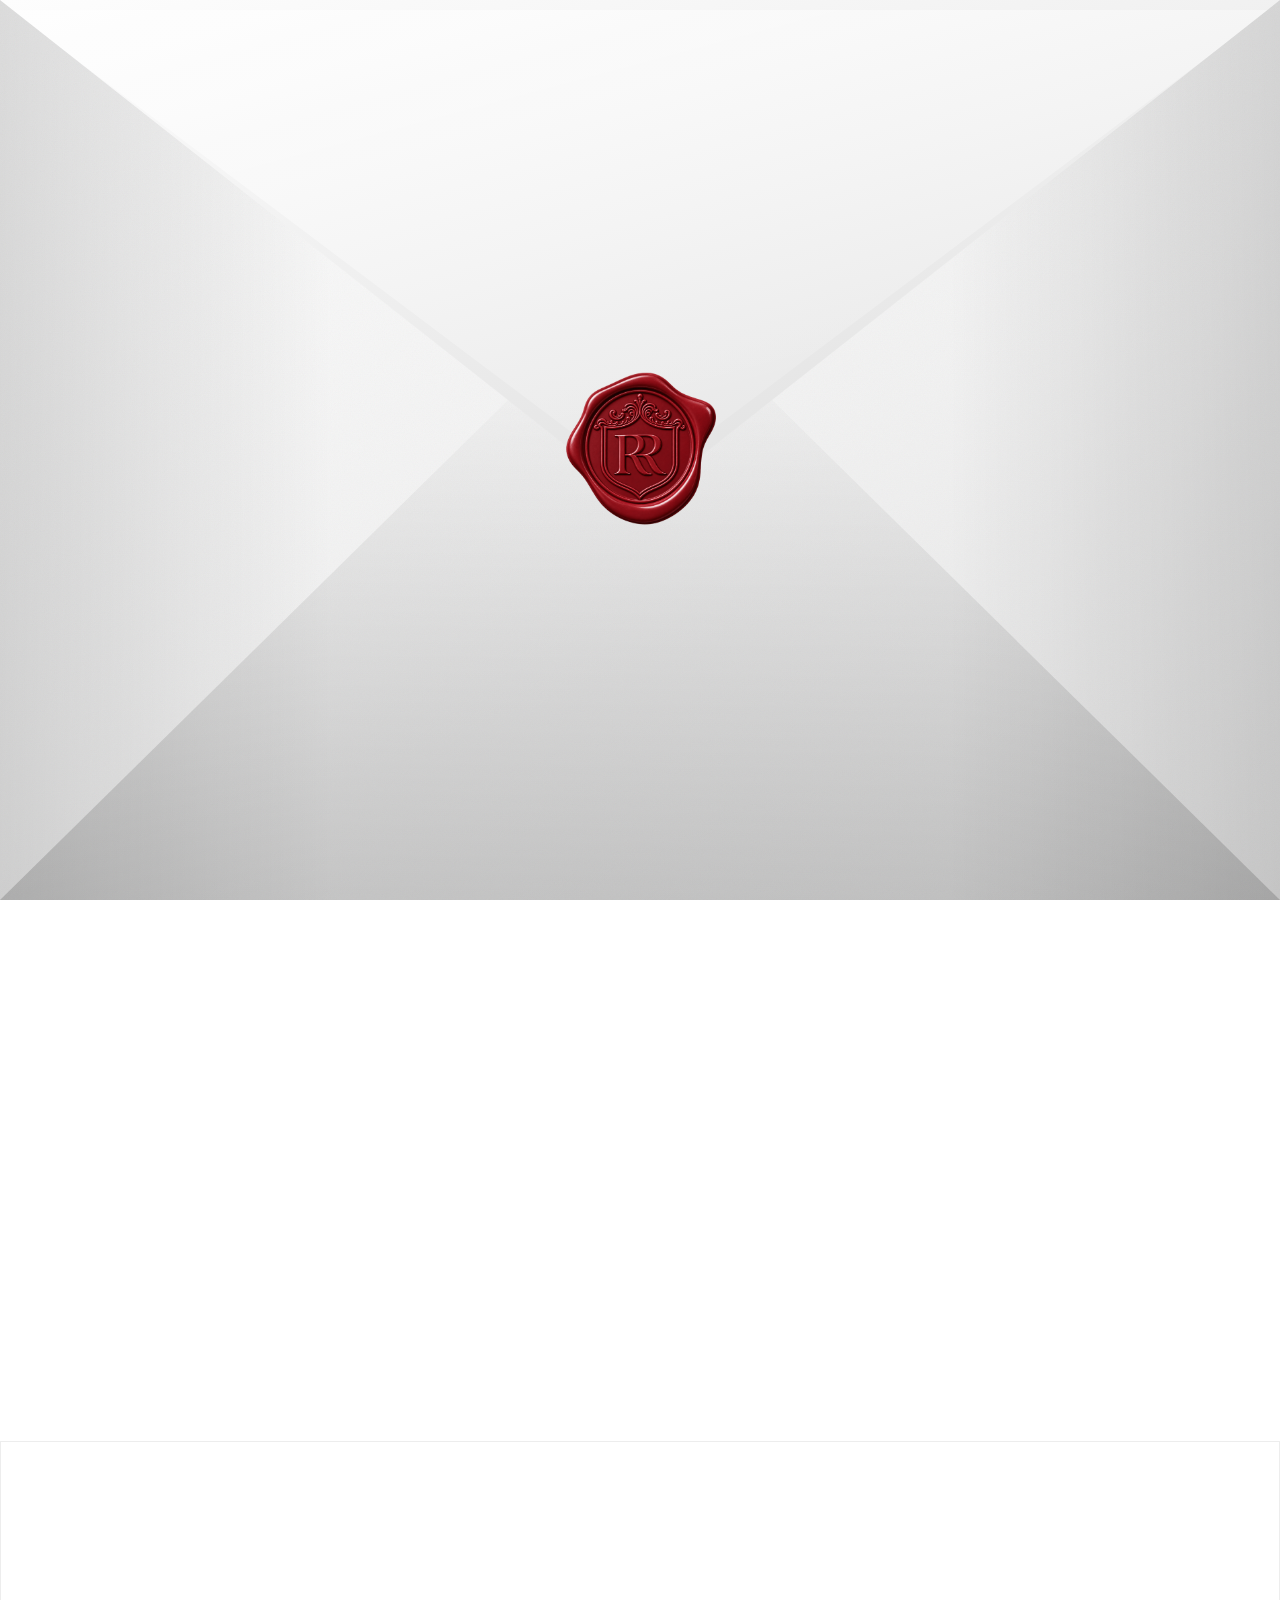
==== index.html @ f0317de2 "Bank details, a venue photo on phones, and the music track The liste de mariage now carries the real" ====
<!doctype html>
<html lang="en">
  <head>
    <meta charset="utf-8" />
    <title>Rabih &amp; Rita</title>

    <link href="css/bootstrap.min.css" rel="stylesheet" />
    <link href="css/style.css" rel="stylesheet" />
    <link href="css/custom.css" rel="stylesheet" />
    <link href="css/mono.css" rel="stylesheet" />
    <link href="css/anim.css" rel="stylesheet" />
    <link rel="shortcut icon" href="images/logo.png" type="image/png" />
    <link rel="icon" href="images/logo.png" type="image/png" />

    <link rel="preconnect" href="https://fonts.googleapis.com" />
    <link rel="preconnect" href="https://fonts.gstatic.com" crossorigin />
    <link
      href="https://fonts.googleapis.com/css2?family=Cormorant+Garamond:ital,wght@0,300;0,400;0,500;0,600;1,300;1,400;1,500&family=Pinyon+Script&family=Raleway:wght@300;400;500;600&display=swap"
      rel="stylesheet"
    />

    <meta http-equiv="X-UA-Compatible" content="IE=edge" />
    <meta
      name="viewport"
      content="width=device-width, initial-scale=1.0, maximum-scale=1.0, user-scalable=0"
    />
    <meta
      name="description"
      content="Rabih &amp; Rita &mdash; Saturday, 17 October 2026."
    />
  </head>

  <body>
    <!-- Ornamental flourish extracted from the printed invitation. Defined once,
         referenced with <use> wherever a divider is needed. -->
    <svg
      xmlns="http://www.w3.org/2000/svg"
      style="display: none"
      aria-hidden="true"
      focusable="false"
    >
      <symbol id="flourish-sym" viewBox="0 0 260 48">
        <g
          fill="none"
          stroke="currentColor"
          stroke-width="1.1"
          stroke-linecap="round"
        >
          <path
            d="M130 4 C133 11 133 17 130 24 C127 17 127 11 130 4 Z"
            fill="currentColor"
            stroke="none"
          />
          <path d="M130 24 L130 30" />
          <path
            d="M130 30 l5.5 4.2 l-5.5 4.2 l-5.5 -4.2 z"
            fill="currentColor"
            stroke="none"
          />
          <path
            d="M136 34.2 C160 32 158 20 174 24 C185 27 182 39 172 37 C164 35.5 167 27 178 29.5 C193 33 202 34 224 33"
          />
          <path d="M224 33 C235 33 242 31 249 26.5" />
          <circle cx="252" cy="25" r="1.8" fill="currentColor" stroke="none" />
          <path
            d="M124 34.2 C100 32 102 20 86 24 C75 27 78 39 88 37 C96 35.5 93 27 82 29.5 C67 33 58 34 36 33"
          />
          <path d="M36 33 C25 33 18 31 11 26.5" />
          <circle cx="8" cy="25" r="1.8" fill="currentColor" stroke="none" />
        </g>
      </symbol>

      <!-- Detail-card icons. Same drawing language as the flourish: hairline
             strokes, no fills, currentColor — so they inherit the card's colour
             and can be drawn on with stroke-dasharray. -->
      <symbol id="icon-rings" viewBox="0 0 32 32">
        <g
          fill="none"
          stroke="currentColor"
          stroke-width="1.1"
          stroke-linecap="round"
          stroke-linejoin="round"
        >
          <circle cx="11.5" cy="20" r="7.5" />
          <circle cx="20.5" cy="20" r="7.5" />
          <path d="M20.5 6.7 l2.8 2.8 -2.8 2.8 -2.8 -2.8 z" />
        </g>
      </symbol>

      <symbol id="icon-dinner" viewBox="0 0 32 32">
        <g
          fill="none"
          stroke="currentColor"
          stroke-width="1.1"
          stroke-linecap="round"
          stroke-linejoin="round"
        >
          <circle cx="16" cy="17" r="7" />
          <circle cx="16" cy="17" r="4" />
          <path d="M2.8 4 v6.2 a2.2 2.2 0 0 0 4.4 0 V4" />
          <path d="M5 12.4 V28" />
          <path d="M27 4 c2.4 1.2 3.3 3.4 3.3 5.6 0 2 -1.3 3.4 -3.3 3.4 z" />
          <path d="M27 13 V28" />
        </g>
      </symbol>

      <symbol id="icon-hourglass" viewBox="0 0 32 32">
        <g
          fill="none"
          stroke="currentColor"
          stroke-width="1.1"
          stroke-linecap="round"
          stroke-linejoin="round"
        >
          <path d="M8.5 4 h15" />
          <path d="M8.5 28 h15" />
          <path d="M10.5 4 c0 6.2 5.5 9 5.5 12" />
          <path d="M21.5 4 c0 6.2 -5.5 9 -5.5 12" />
          <path d="M10.5 28 c0 -6.2 5.5 -9 5.5 -12" />
          <path d="M21.5 28 c0 -6.2 -5.5 -9 -5.5 -12" />
          <path d="M12.8 25.6 c1 -3.1 5.4 -3.1 6.4 0" />
        </g>
      </symbol>
    </svg>

    <!-- Netlify Forms detection stub.
         Netlify scrapes the deployed HTML at build time to learn which forms and
         fields exist. The live RSVP form builds its guest inputs in JS, so every
         possible field is declared once here, hidden, for the scraper. Nothing in
         this block is ever shown to or submitted by a visitor. -->
    <form name="rsvp" data-netlify="true" netlify-honeypot="bot-field" hidden>
      <input type="hidden" name="form-name" value="rsvp" />
      <input type="text" name="bot-field" />
      <input type="text" name="rsvp" />
      <input type="text" name="name" />
      <input type="tel" name="phone" />
      <input type="number" name="guests" />
      <textarea name="message"></textarea>
      <input type="text" name="invite_from" />
      <input type="text" name="guest_names" />
      <input type="text" name="guest1" /><input type="text" name="guest2" />
      <input type="text" name="guest3" /><input type="text" name="guest4" />
      <input type="text" name="guest5" /><input type="text" name="guest6" />
      <input type="text" name="guest7" /><input type="text" name="guest8" />
      <input type="text" name="guest9" /><input type="text" name="guest10" />
      <input type="text" name="guest11" /><input type="text" name="guest12" />
      <input type="text" name="guest13" /><input type="text" name="guest14" />
      <input type="text" name="guest15" /><input type="text" name="guest16" />
      <input type="text" name="guest17" /><input type="text" name="guest18" />
      <input type="text" name="guest19" /><input type="text" name="guest20" />
    </form>

    <div class="page-wrapper">
      <!-- Envelope opening screen -->
      <div id="envelope-overlay" class="envelope-overlay">
        <div class="envelope" id="envelope">
          <div class="envelope-shadow"></div>
          <div class="envelope-body">
            <div class="envelope-flap"></div>
            <div class="envelope-pocket"></div>
            <button
              type="button"
              class="wax-seal"
              onclick="openEnvelope()"
              aria-label="Open invitation"
            >
              <span class="wax-seal-inner">
                <img class="wax-logo" src="./images/logo.png" alt="" />
              </span>
            </button>
          </div>
        </div>
      </div>

      <section id="home" class="hero-section">
        <div class="hero-inner">
          <div class="hero-invite wow fadeInLeft">
            <div class="invite-card">
              <p class="invite-intro">
                Together with our families<br />we joyfully invite you to<br />celebrate
                our wedding
              </p>

              <span class="flourish-divider"
                ><svg class="flourish" viewBox="0 0 260 48" aria-hidden="true">
                  <use href="#flourish-sym" /></svg
              ></span>

              <h1 class="couple-names">
                Rabih <span class="amp">&amp;</span><br />Rita
              </h1>

              <span class="flourish-divider flip"
                ><svg class="flourish" viewBox="0 0 260 48" aria-hidden="true">
                  <use href="#flourish-sym" /></svg
              ></span>
            </div>
          </div>

          <div class="hero-photo wow fadeInRight">
            <div class="hero-photo-frame">
              <!-- muted + playsinline are what let it autoplay at all, and
                             the encode carries no audio track anyway. The poster holds
                             the frame while the first bytes arrive. -->
              <video
                src="./vid.mp4"
                poster="./images/hero-poster.jpg"
                autoplay
                muted
                loop
                playsinline
                preload="auto"
                disablepictureinpicture
                aria-label="Rabih &amp; Rita"
              ></video>
            </div>
          </div>
        </div>
      </section>

      <section id="celebration" class="zigzag-section" style="">
        <div class="container-fluid">
          <!-- <div class="sec-title text-center zz-head wow fadeInUp">
            <span class="sub-title">Save the Date</span>
            <h2>Our Celebration</h2>
            <span class="flourish-divider"
              ><svg class="flourish" viewBox="0 0 260 48" aria-hidden="true">
                <use href="#flourish-sym" /></svg
            ></span>
          </div> -->

          <!-- <div class="zigzag-track" >
            <figure class="zz-photo up wow fadeInUp">
              <img src="./images/1.webp" alt="Rabih &amp; Rita" />
            </figure>
            <figure class="zz-photo down wow fadeInUp" data-wow-delay="100ms">
              <img src="./images/2.webp" alt="Rabih &amp; Rita" />
            </figure>
            <figure class="zz-photo up wow fadeInUp" data-wow-delay="200ms">
              <img src="./images/3.webp" alt="Rabih &amp; Rita" />
            </figure>
            <figure class="zz-photo down wow fadeInUp" data-wow-delay="300ms">
              <img src="./images/5.webp" alt="Rabih &amp; Rita" />
            </figure>
          </div> -->

          <div class="zz-boxes mt-0">
            <div class="zz-box wow fadeInUp">
              <svg class="zz-icon" aria-hidden="true">
                <use href="#icon-rings" />
              </svg>
              <span class="zz-label">The Ceremony</span>
              <h3 class="zz-title">Sursock Palace</h3>
              <p class="zz-text">
                Achrafieh, Beirut<br />Saturday &middot; 17 October 2026<br />5:30
                PM
              </p>

              <!-- ftid is Google's exact place id for Sursock Palace
                             (33.8935727, 35.5174805), resolved from the maps.app.goo.gl
                             short link. Pinned this way the marker can't drift the way a
                             name search can, and it doesn't depend on Google's URL
                             shortener staying alive. -->
              <a
                class="zz-map"
                href="https://www.google.com/maps?q=Sursock+Palace,+Beirut&amp;ftid=0x151f16f99c3148d9:0x5ca1364749212756"
                target="_blank"
                rel="noopener"
                >View on map</a
              >
            </div>

            <!-- Phones only: a full-width picture of the venue directly under
                 the Ceremony card. In the three-across desktop row a photo in
                 the middle would break the rhythm, so it is hidden there. -->
            <figure class="zz-place wow fadeInUp" data-wow-delay="100ms">
              <img
                src="./images/place.webp"
                alt="Sursock Palace, Achrafieh"
                loading="lazy"
                width="1000"
                height="1499"
              />
            </figure>

            <div class="zz-box wow fadeInUp">
              <svg class="zz-icon" aria-hidden="true">
                <use href="#icon-dinner" />
              </svg>
              <span class="zz-label">The Dinner</span>
              <h3 class="zz-title">To Follow</h3>
              <p class="zz-text">
                Directly after the ceremony,<br />at Sursock Palace
              </p>
            </div>

            <div class="zz-box zz-count wow fadeInUp">
              <svg class="zz-icon" aria-hidden="true">
                <use href="#icon-hourglass" />
              </svg>
              <span class="zz-label">Counting Down</span>
              <div class="time-counter">
                <div class="time-countdown" data-countdown="10/17/2026"></div>
              </div>
            </div>
          </div>
        </div>
      </section>

      <section id="rsvp" class="contact-section-four pull-up">
        <div class="container">
          <div class="row g-0 contact-row-form">
            <div
              class="form-column col-lg-6 col-md-12 col-sm-12 wow fadeInLeft"
              data-wow-delay="300ms"
            >
              <div class="inner-column">
                <div class="contact-form-two style-two wow fadeInLeft">
                  <div dir="ltr">
                    <div class="form-head">
                      <h2 class="title">Be Our Guest</h2>
                      <span class="flourish-divider"
                        ><svg
                          class="flourish"
                          viewBox="0 0 260 48"
                          aria-hidden="true"
                        >
                          <use href="#flourish-sym" /></svg
                      ></span>
                    </div>

                    <form
                      method="POST"
                      name="rsvp"
                      data-netlify="true"
                      netlify-honeypot="bot-field"
                      action="/thankyou.html"
                      id="contact-form"
                    >
                      <input type="hidden" name="form-name" value="rsvp" />
                      <input type="hidden" name="invite_from" value="" />
                      <input type="hidden" name="guest_names" value="" />
                      <p class="hp-field">
                        <label
                          >Leave this field empty
                          <input
                            name="bot-field"
                            tabindex="-1"
                            autocomplete="off"
                        /></label>
                      </p>

                      <div class="contact-row row">
                        <div class="form-group col-lg-6 col-md-6 col-sm-6">
                          <div class="radio-box">
                            <label class="custom-radio-box-two">
                              Joyfully accepts
                              <input
                                type="radio"
                                name="rsvp"
                                value="Accept with pleasure"
                                required
                              />
                              <span class="checkmark"></span>
                            </label>
                          </div>
                        </div>

                        <div class="form-group col-lg-6 col-md-6 col-sm-6">
                          <div class="radio-box">
                            <label class="custom-radio-box-two">
                              Regretfully declines
                              <input
                                type="radio"
                                name="rsvp"
                                value="Decline with regret"
                                required
                              />
                              <span class="checkmark"></span>
                            </label>
                          </div>
                        </div>

                        <div class="form-group col-lg-12">
                          <div class="input-outer">
                            <input
                              type="text"
                              name="name"
                              placeholder="Full Name"
                              required
                            />
                          </div>
                        </div>

                        <div class="form-group col-lg-6">
                          <div class="input-outer">
                            <input
                              type="tel"
                              name="phone"
                              placeholder="Phone Number"
                              required
                            />
                          </div>
                        </div>

                        <div class="form-group col-lg-6">
                          <div class="input-outer">
                            <input
                              type="text"
                              name="guests_display"
                              placeholder="Number of Guests"
                              required
                            />
                            <input type="hidden" name="guests" value="" />
                          </div>
                        </div>

                        <!-- Guest name inputs are injected here when the invitation
                                                 link carries a ?guests= count. -->
                        <div data-guest-fields></div>

                        <div class="form-group col-lg-12">
                          <div class="input-outer">
                            <textarea
                              name="message"
                              placeholder="Leave a message for the couple"
                            ></textarea>
                          </div>
                        </div>

                        <div class="form-group col-lg-12">
                          <div class="input-outer submit-btn">
                            <button
                              type="submit"
                              name="submit-form"
                              class="theme-btn btn-style-one"
                            >
                              <span class="btn-title">Send RSVP</span>
                            </button>
                          </div>
                        </div>

                        <div class="form-group col-lg-12">
                          <div
                            class="form-feedback"
                            data-form-feedback
                            role="status"
                            aria-live="polite"
                            hidden
                          ></div>
                        </div>
                      </div>
                    </form>
                  </div>
                </div>
              </div>
            </div>

            <div
              class="content-column col-lg-6 col-md-12 col-sm-12 wow fadeInRight"
            >
              <div class="inner-column rsvp-right-column">
                <div class="content-box">
                  <h4 class="title">With Love</h4>
                  <span class="flourish-divider"
                    ><svg
                      class="flourish"
                      viewBox="0 0 260 48"
                      aria-hidden="true"
                    >
                      <use href="#flourish-sym" /></svg
                  ></span>
                  <div class="text">
                    <p style="margin: 0 0 20px">
                      Kindly let us know if you can make it before
                      <span class="accent-date">September 27, 2026.</span>
                    </p>
                    <p style="margin: 0">
                      Your presence is the greatest gift of all.
                    </p>
                  </div>

                  <!-- Liste de mariage. Hidden in the markup; invite.js unhides
                                     it only for links carrying ?from=rita. -->
                  <div class="registry" data-registry hidden>
                    <p class="registry-note">
                      For those who have kindly asked — a contribution towards
                      our new home together would mean a great deal to us.
                    </p>

                    <span class="registry-label zz-label"
                      >Banque Libano-Française S.A.L</span
                    >
                    <p class="registry-number">017921594001840</p>
                  </div>
                </div>
              </div>
            </div>
          </div>
        </div>
      </section>
    </div>

    <!-- The theme shipped with carousels, lightboxes, a filter grid and a select
         widget, none of which this invitation uses; script.js guards every one
         of those calls behind a selector that never matches, so the plugins are
         gone. wow.js stays because script.js does construct it — anim.js only
         strips the .wow classes afterwards, not before. -->
    <script src="js/jquery.js"></script>
    <script src="js/wow.js"></script>
    <script src="js/jquery.countdown.js"></script>
    <script src="js/script.js"></script>

    <script>
      $(function () {
        if (
          navigator.userAgent.indexOf("Safari") != -1 &&
          navigator.userAgent.indexOf("Chrome") == -1
        ) {
          $("body").addClass("safari");
        } else {
          $("body").addClass("not-safari");
        }
      });
    </script>

    <!-- Background music. js/invite.js starts it from openEnvelope(), so it
         begins on the press of the wax seal and never before — which is also
         the gesture browsers require before they will allow any sound. -->
    <audio id="background-music" loop preload="auto" style="display: none">
      <source src="./music.mp3" type="audio/mpeg" />
    </audio>

    <script src="js/invite.js"></script>
    <script src="js/anim.js"></script>
  </body>
</html>
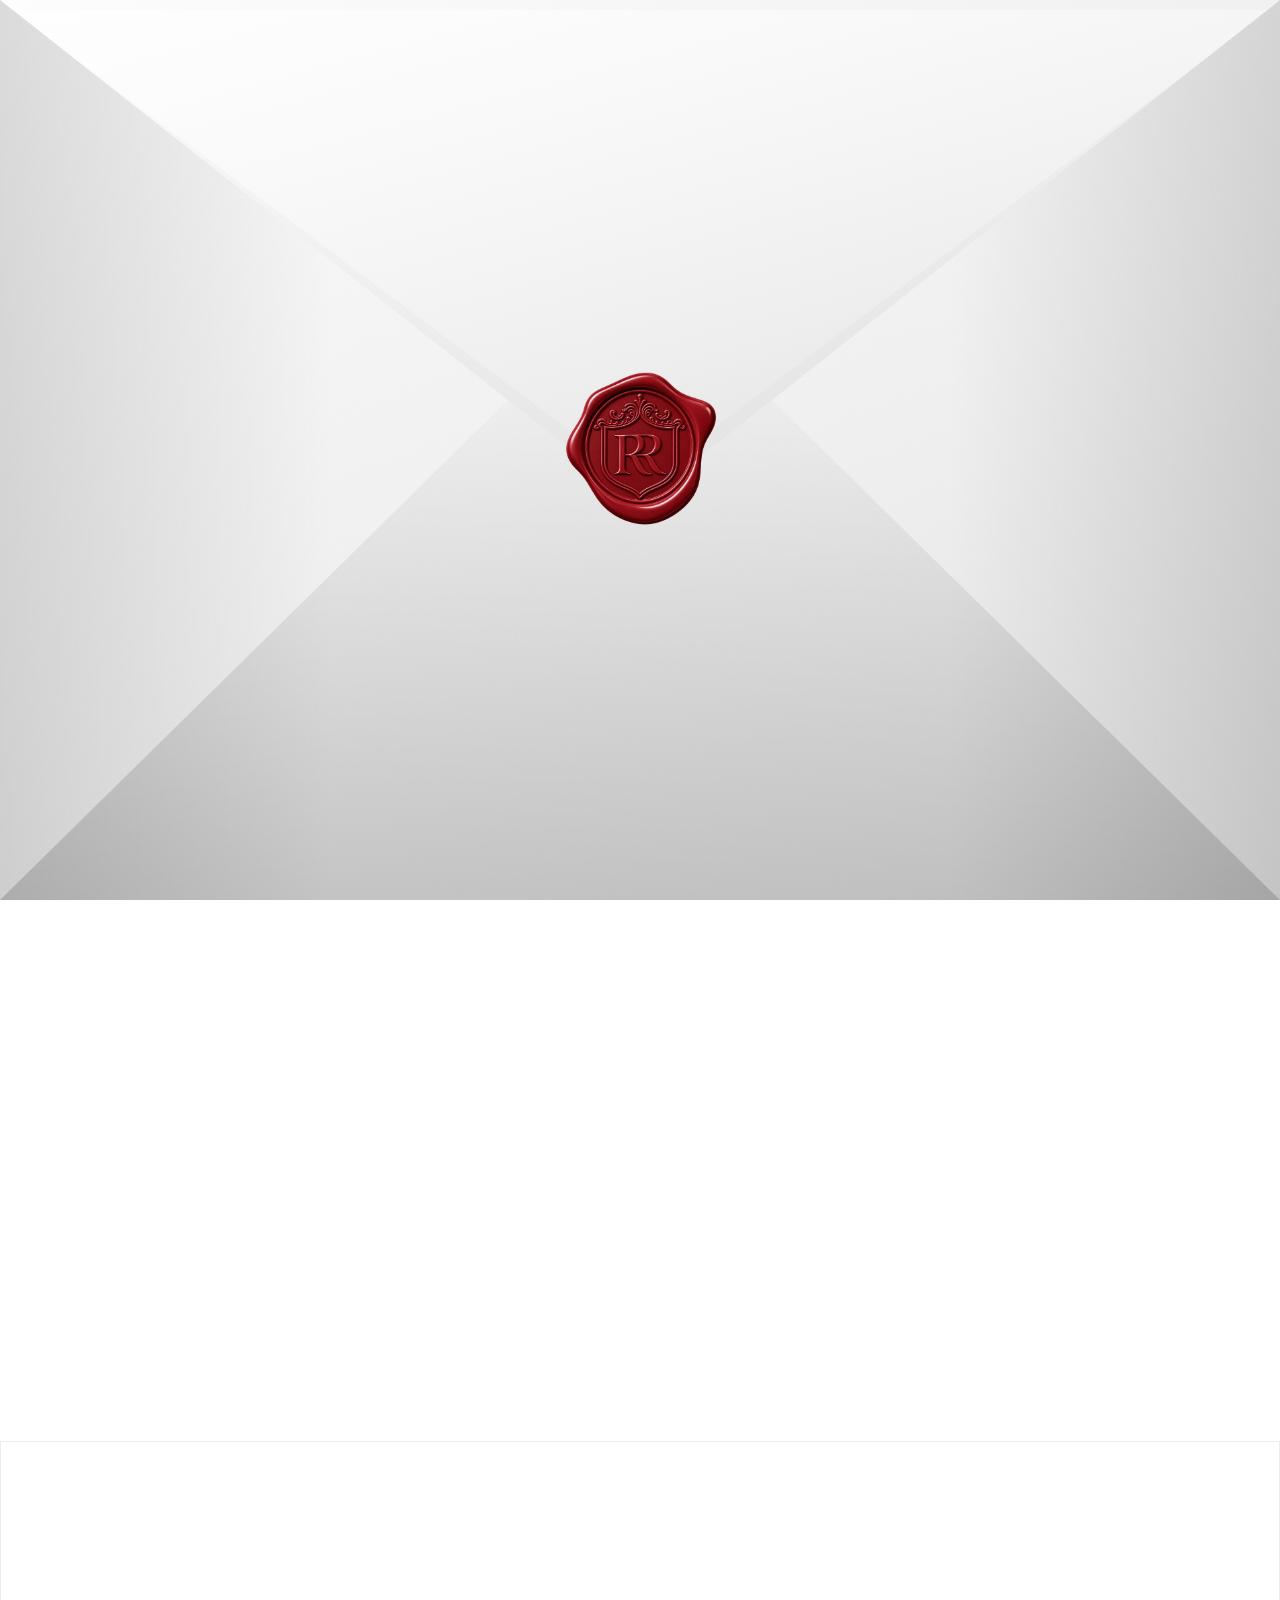
==== commit d889b0c5: "Get the images in ahead of the video and the music Opening the site pulled 5.9MB at once — a 3.5MB h" ====
--- a/index.html
+++ b/index.html
@@ -9,8 +9,10 @@
     <link href="css/custom.css" rel="stylesheet" />
     <link href="css/mono.css" rel="stylesheet" />
     <link href="css/anim.css" rel="stylesheet" />
-    <link rel="shortcut icon" href="images/logo.png" type="image/png" />
-    <link rel="icon" href="images/logo.png" type="image/png" />
+    <!-- A 64px cut of the seal. The full logo is 165KB, and a tab icon that
+         heavy competes with the page it belongs to. -->
+    <link rel="shortcut icon" href="images/favicon.png" type="image/png" />
+    <link rel="icon" href="images/favicon.png" type="image/png" />
 
     <link rel="preconnect" href="https://fonts.googleapis.com" />
     <link rel="preconnect" href="https://fonts.gstatic.com" crossorigin />
@@ -165,7 +167,7 @@
               aria-label="Open invitation"
             >
               <span class="wax-seal-inner">
-                <img class="wax-logo" src="./images/logo.png" alt="" />
+                <img class="wax-logo" src="./images/logo.webp" alt="" />
               </span>
             </button>
           </div>
@@ -526,8 +528,10 @@
 
     <!-- Background music. js/invite.js starts it from openEnvelope(), so it
          begins on the press of the wax seal and never before — which is also
-         the gesture browsers require before they will allow any sound. -->
-    <audio id="background-music" loop preload="auto" style="display: none">
+         the gesture browsers require before they will allow any sound.
+         preload="none" keeps its 2MB off the wire while the page itself is
+         still arriving; invite.js buffers it once everything else is done. -->
+    <audio id="background-music" loop preload="none" style="display: none">
       <source src="./music.mp3" type="audio/mpeg" />
     </audio>
 
